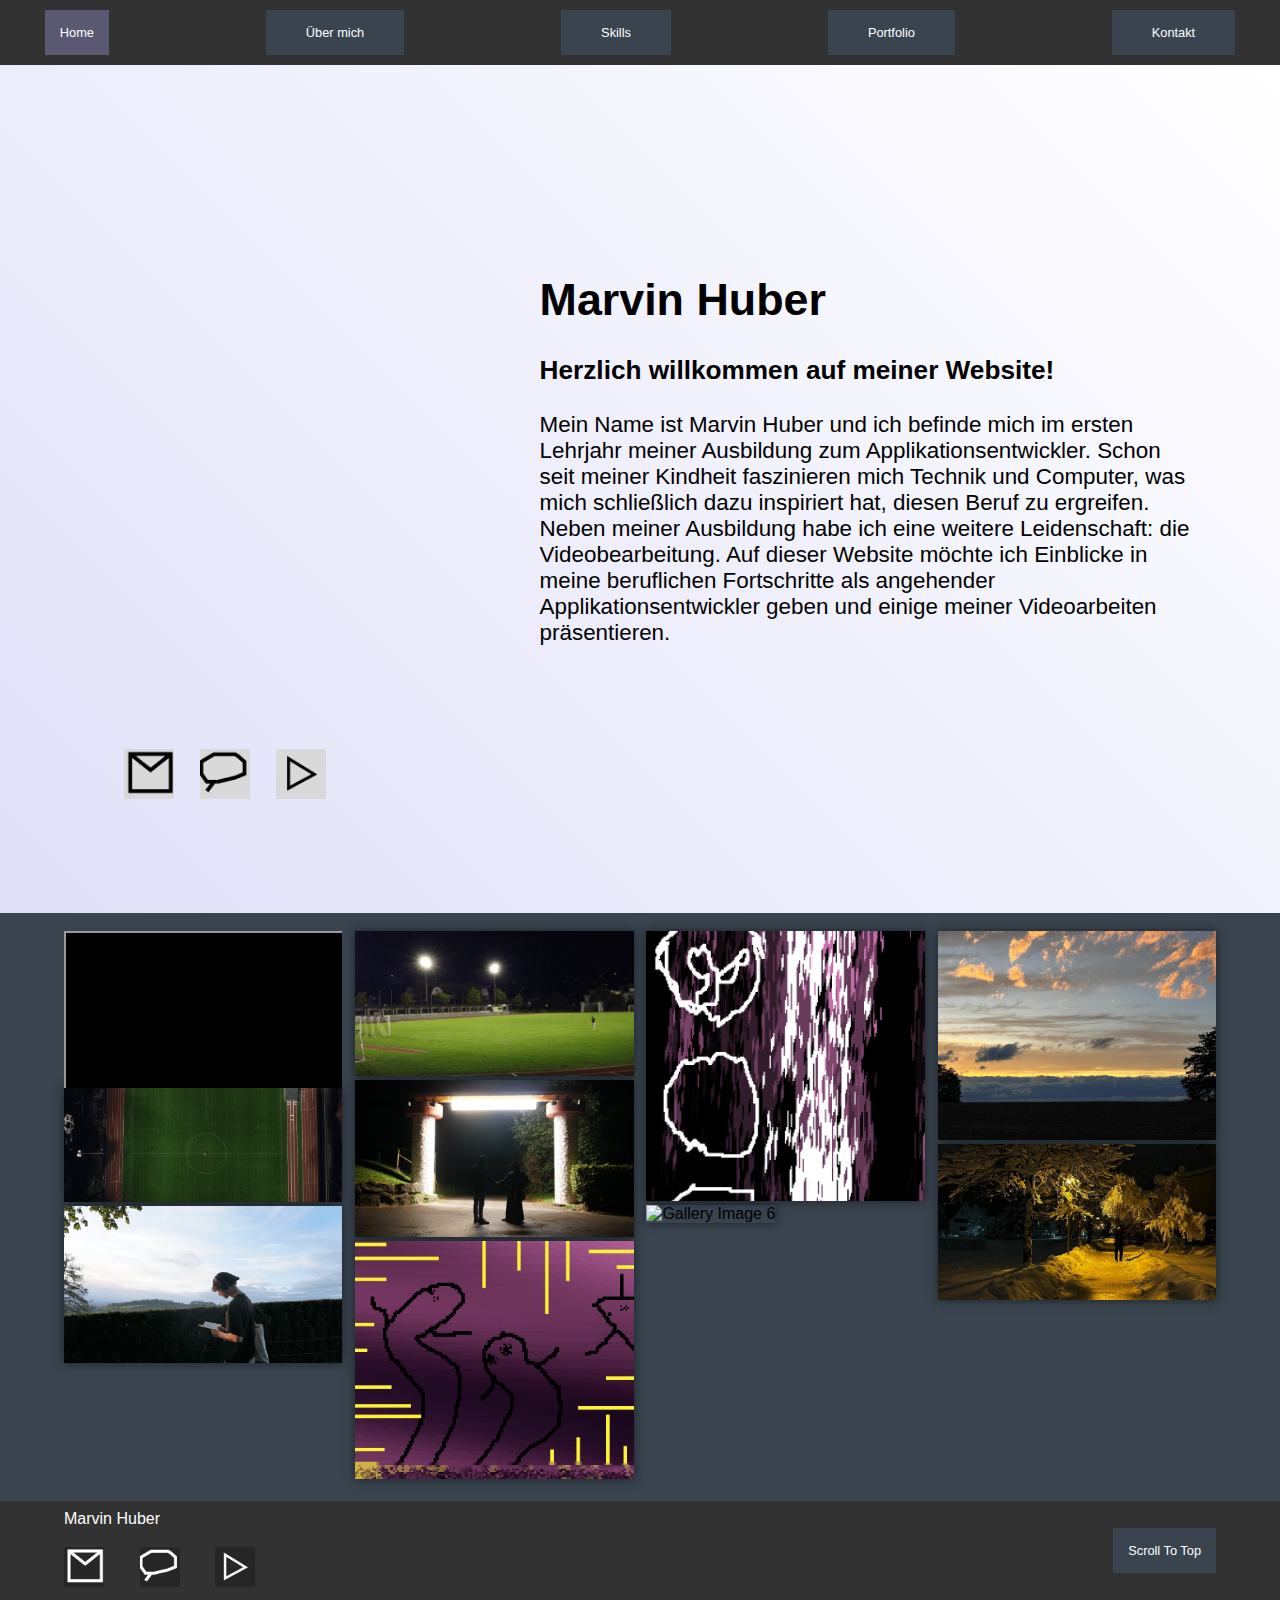
==== index.html @ 8b9e4521 "renamed homeHtml to index" ====
<!DOCTYPE html>
<html lang="de">
<head>
    <meta charset="UTF-8">
    <meta name="viewport" content="width=device-width, initial-scale=1.0">
    <title>mstrcntrl-home</title>
    <link rel="stylesheet" href="home.css">
    <link rel="stylesheet" href="common.css">
</head>
<body>
    <div class="grid">
        <!-- Home Button hat kein Piktogramm sondern Text damit die buttons einheitlicher sind-->
        <nav class="nav">
            <button id="burgerBtn" class="menu-btn">&#9776;</button> <!-- Burger menu button -->
            <div id="navButtons" class="nav-buttons">
                <button id="homeBtn" class="activated">Home</button> <!-- Home button -->
                <button id="aboutBtn" class="not_activated">Über mich</button> <!-- Über mich button -->
                <button id="skillsBtn" class="not_activated">Skills</button> <!-- Skills button -->
                <button id="portfolioBtn" class="not_activated">Portfolio</button> <!-- Portfolio button -->
                <button id="contactBtn" class="not_activated">Kontakt</button> <!-- Kontakt button -->
            </div>
        </nav>
        
        <div class="home">
            <div class="img-and-btn">
                <div class="img"><img loading="lazy" src="P_M1.jpg" alt="logo"></div>
                <div class="social_buttons">
                    <a href="https://www.google.com/" target="_blank" class="social_button">
                        <img src="P_B1.png" alt="Google">
                    </a>
                    <a href="contact.html" target="_blank" class="social_button">
                        <img src="P_B2.png" alt="Contact">
                    </a>
                    <a href="https://www.youtube.com/@mastercontroller69/featured" target="_blank" class="social_button">
                        <img src="P_B3.png" alt="YouTube">
                    </a>
                </div>
            </div>
            <article>
                <h1>Marvin Huber</h1>
                <h3>Herzlich willkommen auf meiner Website!</h3>
                <p>Mein Name ist Marvin Huber und ich befinde mich im ersten Lehrjahr meiner Ausbildung zum Applikationsentwickler. Schon seit meiner Kindheit faszinieren mich Technik und Computer, was mich schließlich dazu inspiriert hat, diesen Beruf zu ergreifen. Neben meiner Ausbildung habe ich eine weitere Leidenschaft: die Videobearbeitung. Auf dieser Website möchte ich Einblicke in meine beruflichen Fortschritte als angehender Applikationsentwickler geben und einige meiner Videoarbeiten präsentieren.</p>
            </article>
        </div>

        <div class="gallery">
            <!-- First Row -->
            <div class="gallery-column">
                <div class="video-container">
                    <iframe width="560" height="315" src="https://www.youtube.com/embed/QnuQ2EILLpE" allow="accelerometer; autoplay; clipboard-write; encrypted-media; gyroscope; picture-in-picture" allowfullscreen></iframe>
                </div>
                <img loading="lazy" src="P_1.png" alt="Gallery Image 1">
                <img loading="lazy" src="P_2.png" alt="Gallery Image 1">
            </div>
            <!-- Second Row -->
            <div class="gallery-column">
                <img loading="lazy" src="P_3.png" alt="Gallery Image 3">
                <img loading="lazy" src="P_4.JPG" alt="Gallery Image 4">
                <img loading="lazy" src="P_5.png" alt="Gallery Image 1">
            </div>
            <!-- Third Row -->
            <div class="gallery-column">
                <img loading="lazy" src="P_6.png" alt="Gallery Image 5">
                <img loading="lazy" src="P_7.png" alt="Gallery Image 6">
            </div>
            <!-- Fourth Row -->
            <div class="gallery-column">
                <img loading="lazy" src="P_8.jpg" alt="Gallery Image 7">
                <img loading="lazy" src="P_9.jpg" alt="Gallery Image 8">
            </div>
        </div>
        <footer class="footer">
            <div class="left-content">
                <p>Marvin Huber</p>
                <div class="social_buttons">
                    <a href="https://www.google.com/" target="_blank" class="social_button">
                        <img src="P_B1.png" alt="Google">
                    </a>
                    <a href="contact.html" target="_blank" class="social_button">
                        <img src="P_B2.png" alt="Contact">
                    </a>
                    <a href="https://www.youtube.com/@mastercontroller69/featured" target="_blank" class="social_button">
                        <img src="P_B3.png" alt="YouTube">
                    </a>
                </div>
            </div>
            <!-- ScrollToTop ein Button anstelle eines Piktogramm damit es einheitlicher zum design der Website ist (header) -->
            <button id="scrollToTopBtn">Scroll To Top</button>
        </footer>        
    </div>
    <script src="navbar.js"></script>
    <script src="fullscreen.js"></script>
</body>
</html>
---- home.css ----
.grid {
    display: grid;
    grid-template-columns: 1fr;
    grid-template-rows: auto 1fr auto;
    min-height: 100vh;
}

body {
    margin: 0;
    font-family: Arial, sans-serif;
}

.home {
    display: grid;
    grid-template-columns: min-content auto;
    align-items: center;
    padding: 5vh 5vw;
    position: relative;
    overflow: hidden;
}

.img {
    height: 65vh;
    width: 50vh;
    overflow: hidden;
    display: flex;
    justify-content: center;
    align-items: flex-start;
    padding-top: 5vh;
}

.img-and-btn {
    position: relative;
    display: flex;
    justify-content: center;
    align-items: center;
    margin: 0 auto;
    flex-direction: column;
}

.img > img {
    width: 120%;
    height: 120%;
    object-fit: cover;
    margin: 2vh;
    opacity: 0;
    box-shadow: 0px 0px 10px rgba(0, 0, 0, 0.5);
    animation: fadeIn 1s ease forwards;
}

.social_buttons {
    display: flex;
    margin-top: 1vh;
    padding-right: 10vw;
    flex-wrap: nowrap;
    gap: 2vw;
}

.social_buttons img {
    width: 50px;
    height: 50px;
}

@keyframes fadeIn {
    from {
        opacity: 0;
        transform: scale(0.8);
    }
    to {
        opacity: 1;
        transform: scale(1);
    }
}

.gallery {
    display: grid;
    grid-template-columns: repeat(4, 1fr);
    gap: 1vw;
    padding: 2vh 5vw;
    background-color: #39444F;
}

.gallery img, video {
    width: 100%;
    height: auto;
    max-height: 30vh;
    object-fit: cover;
    box-shadow: 0px 0px 10px rgba(0, 0, 0, 0.5);
    transition: transform 0.3s ease, filter 0.3s ease;
}

.gallery img:hover, video:hover {
    transform: scale(1.05);
    filter: brightness(120%);
}

article {
    padding: 1vh 2vw;
    font-size: 1.4rem;
    animation: fadeIn 1s ease forwards;
}

@media screen and (max-width: 920px) {
    .home {
        grid-template-columns: 1fr;
    }

    .home .img {
        margin-bottom: 2vh;
    }

    article {
        padding: 1vh 5vw;
    }

    .gallery {
        grid-template-columns: repeat(2, 1fr);
    }
}

@media screen and (max-width: 600px) {
    .img {
        height: 45vh;
        width: 40vh;
        overflow: hidden;
        justify-content: center;
        align-items: center;
        display: flex;
    }
    
    .gallery {
        grid-template-columns: repeat(1, 1fr);
    }
}

.overlay {
    position: fixed;
    top: 0;
    left: 0;
    width: 100%;
    height: 100%;
    background-color: rgba(0, 0, 0, 0.7);
    display: flex;
    justify-content: center;
    align-items: center;
    z-index: 1000;
}

.enlarged-image {
    max-width: 90%;
    max-height: 90%;
}

.video-container {
    position: relative;
    width: 100%;
    padding-bottom: 56.25%; /* 16:9 aspect ratio */
    height: 0;
    overflow: hidden;
    max-width: 100%;
    background: #000;
}

.video-container iframe {
    position: absolute;
    top: 0;
    left: 0;
    width: 100%;
    height: 100%;
}
---- common.css ----
body {
    margin: 0;
    font-family: Arial, sans-serif;
    overflow-x: hidden; /* Prevent horizontal scrolling */
}
/*Nav*/
.nav {
    background-color: #323232;
    color: white;
    padding: 10px 0; /* Adjust padding */
    position: relative;
}

.nav .menu-btn {
    display: none;
    border: none;
    background: none;
    color: white;
    font-size: max(1rem, 1vw); /* Responsive font size */
    cursor: pointer;
}

.nav-buttons {
    display: flex;
    flex-direction: row;
    justify-content: space-between;
    flex-wrap: wrap;
}

.nav button {
    border: none;
    background: none;
    color: white;
    margin: 0 3.5vw; /* Use viewport width for margin */
    font-size: max(0.7rem, 1vw); /* Responsive font size */
    padding: 8px 40px;
}

.nav .activated, .nav .not_activated {
    color: white;
}

.nav .activated {
    background-color: #5A5971;
    padding: 15px;
}

.nav .not_activated {
    background-color: #39444F;
}

.nav button:hover {
    background-color: #555;
}

@media screen and (max-width: 1200px) {
    .nav button {
        margin: 0 3vw; /* Use viewport width for margin */
        font-size: max(0.7rem, 1vw); /* Responsive font size */
        padding: 8px 20px;
    }    
}

@media screen and (max-width: 920px) {
    .nav button {
        font-size: max(1rem, 1vw); /* Responsive font size */
        margin: 0 2.5vw; /* Responsive margin */
        padding: 11px 7px 11px 7px;
    }
}

@media screen and (max-width: 600px) {
    .nav button {
        font-size: max(1rem, 1vw); /* Responsive font size */
        margin: 0 0vw; /* Responsive margin */
        padding: 11px 7px 11px 7px;
    }
}

@media screen and (max-width: 600px) {
    .nav-buttons {
        display: none; /* Hide the buttons by default on narrow screens */
        flex-direction: column;
        width: 100%; /* Make the buttons take the full width */
    }

    .nav .menu-btn {
        display: block; /* Show the burger menu button */
    }

    .nav-buttons.show {
        display: flex; /* Show the buttons when the menu is active */
    }

    .nav button {
        margin: 10px 0; /* Adjust margins for vertical layout */
        font-size: 1.2rem; /* Increase font size for better readability */
        padding: 10px 20px; /* Adjust padding */
    }

    .nav .menu-btn {
        display: block;
        width: 30vw;
        margin: 2vh;
    }
}

/* Footer CSS */
.footer {
    background-color: #323232;
    padding: 1vh 5vw; /* Responsive padding */
    text-align: left; /* Align text to the left */
    color: white;
    display: flex;
    justify-content: space-between; /* Space between content */
    align-items: center;
}

.footer p {
    margin: 0;
    margin-bottom: 10px; /* Add space between p and buttons */
}

.footer .left-content {
    display: flex;
    flex-direction: column;
}

.footer .social_buttons {
    display: flex;
    justify-content: flex-start;
    align-items: center;
}

.footer .social_button {
    border: none;
    background-color: transparent;
    margin-right: 10px; /* Add margin for spacing */
}

.footer .social_button img {
    width: 30px; /* Adjust the width */
    height: 30px; /* Set height relative to width */
}

#scrollToTopBtn {
    border: none;
    background: none;
    color: white;
    font-size: max(0.7rem, 1vw); /* Responsive font size */
    background-color: #39444F;
    padding: 15px;
    margin-left: auto;
}

#scrollToTopBtn:hover {
    background-color: #5A5971;
    cursor: pointer;
}

.footer .social_button img {
    width: 40px;
    height: 40px;
    filter: invert(1); /* Invert colors for dark theme */
}

/* Animation, Keysframes*/

@keyframes neon-animation {
    0% {
        background-position: 0% 50%;
    }
    50% {
        background-position: 100% 50%;
    }
    100% {
        background-position: 0% 50%;
    }
}

.home {
    padding-bottom: 110px; /* Add padding to the bottom to make space for the footer */
}

.home::after {
    content: "";
    position: absolute;
    top: 0;
    left: 0;
    bottom: 0;
    right: 0;
    width: 100%;
    height: 100%;
    background: linear-gradient(45deg, rgb(224, 224, 249), rgb(255, 255, 255));
    background-size: 100% 100%; /* Ensure the gradient covers the whole area */
    animation: neon-animation 4s ease infinite; /* Adjust duration and timing function as needed */
    z-index: -1; /* Ensure the gradient stays behind the content */
}
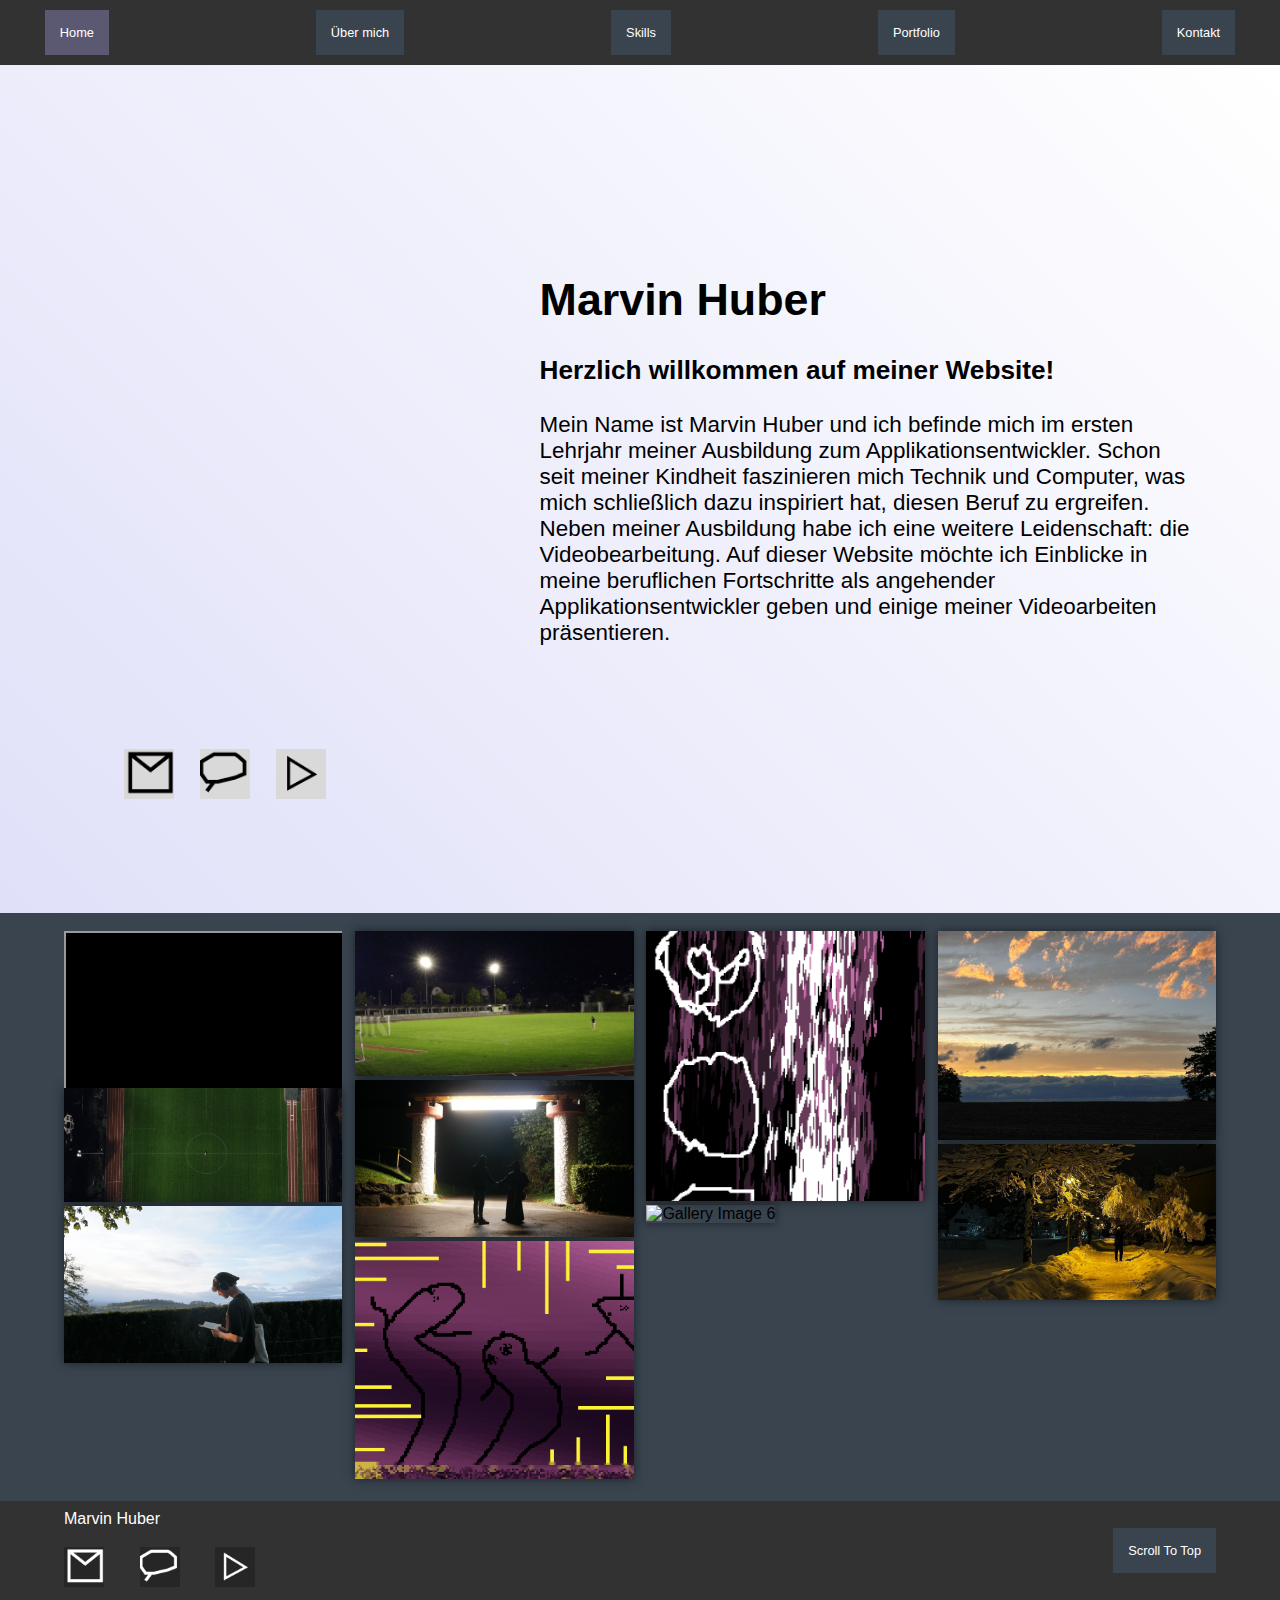
==== commit a89ed539: "fixed navbar" ====
--- a/index.html
+++ b/index.html
@@ -13,11 +13,11 @@
         <nav class="nav">
             <button id="burgerBtn" class="menu-btn">&#9776;</button> <!-- Burger menu button -->
             <div id="navButtons" class="nav-buttons">
-                <button id="homeBtn" class="activated">Home</button> <!-- Home button -->
-                <button id="aboutBtn" class="not_activated">Über mich</button> <!-- Über mich button -->
-                <button id="skillsBtn" class="not_activated">Skills</button> <!-- Skills button -->
-                <button id="portfolioBtn" class="not_activated">Portfolio</button> <!-- Portfolio button -->
-                <button id="contactBtn" class="not_activated">Kontakt</button> <!-- Kontakt button -->
+                <a id="homeBtn" href="index.html" class="activated">Home</a> <!-- Home button -->
+                <a id="aboutBtn" href="ueber_mich.html" class="not_activated">Über mich</a> <!-- Über mich button -->
+                <a id="skillsBtn" href="skills.html" class="not_activated">Skills</a> <!-- Skills button -->
+                <a id="portfolioBtn" href="portfolio.html" class="not_activated">Portfolio</a> <!-- Portfolio button -->
+                <a id="contactBtn" href="contact.html" class="not_activated">Kontakt</a> <!-- Kontakt button -->
             </div>
         </nav>
         
--- a/common.css
+++ b/common.css
@@ -27,22 +27,22 @@
     flex-wrap: wrap;
 }
 
-.nav button {
+.nav a {
+    display: block;
     border: none;
     background: none;
     color: white;
     margin: 0 3.5vw; /* Use viewport width for margin */
     font-size: max(0.7rem, 1vw); /* Responsive font size */
-    padding: 8px 40px;
 }
 
 .nav .activated, .nav .not_activated {
     color: white;
+    padding: 15px 15px;
 }
 
 .nav .activated {
     background-color: #5A5971;
-    padding: 15px;
 }
 
 .nav .not_activated {
@@ -54,7 +54,7 @@
 }
 
 @media screen and (max-width: 1200px) {
-    .nav button {
+    .nav a {
         margin: 0 3vw; /* Use viewport width for margin */
         font-size: max(0.7rem, 1vw); /* Responsive font size */
         padding: 8px 20px;
@@ -62,7 +62,7 @@
 }
 
 @media screen and (max-width: 920px) {
-    .nav button {
+    .nav a {
         font-size: max(1rem, 1vw); /* Responsive font size */
         margin: 0 2.5vw; /* Responsive margin */
         padding: 11px 7px 11px 7px;
@@ -70,7 +70,7 @@
 }
 
 @media screen and (max-width: 600px) {
-    .nav button {
+    .nav a {
         font-size: max(1rem, 1vw); /* Responsive font size */
         margin: 0 0vw; /* Responsive margin */
         padding: 11px 7px 11px 7px;
@@ -92,7 +92,7 @@
         display: flex; /* Show the buttons when the menu is active */
     }
 
-    .nav button {
+    .nav a {
         margin: 10px 0; /* Adjust margins for vertical layout */
         font-size: 1.2rem; /* Increase font size for better readability */
         padding: 10px 20px; /* Adjust padding */
@@ -196,3 +196,8 @@
     animation: neon-animation 4s ease infinite; /* Adjust duration and timing function as needed */
     z-index: -1; /* Ensure the gradient stays behind the content */
 }
+
+a {
+    color: #fff;
+    text-decoration: none;
+}